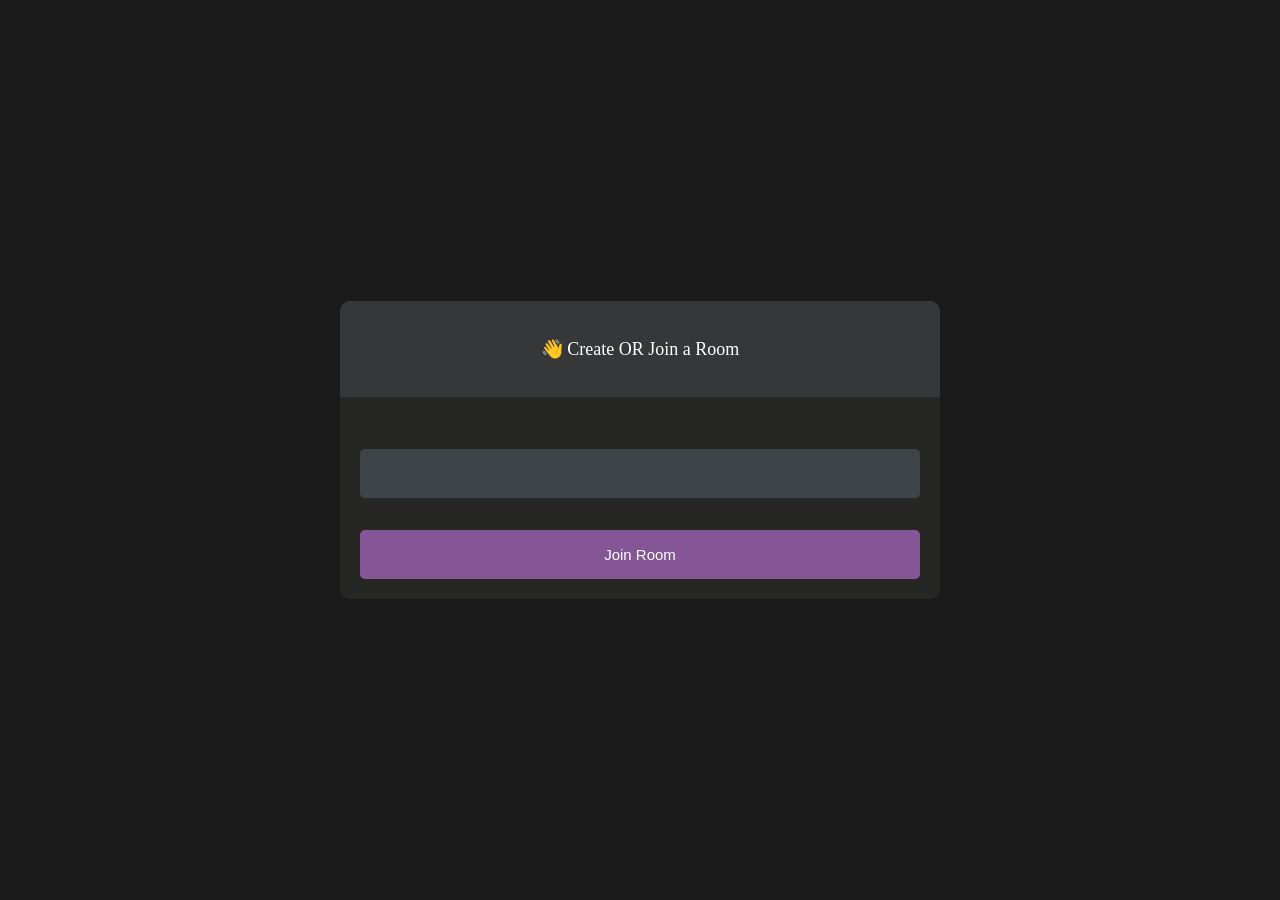
==== index.html @ 6659ae50 "removed muted" ====
<!DOCTYPE html>
<html>
  <head>
    <meta charset="utf-8" />
    <meta http-equiv="X-UA-Compatible" content="IE=edge" />
    <title>One Friend</title>
    <meta name="viewport" content="width=device-width, initial-scale=1" />
    <link
      rel="stylesheet"
      type="text/css"
      media="screen"
      href="./styles/main.css"
    />
  </head>
  <body>
    <div id="videos">
      <video class="video-player" id="user-1" autoplay playsinline></video>
      <video class="video-player" id="user-2" autoplay playsinline></video>
    </div>

    <div id="controls">
      <div class="control-container" id="camera-btn">
        <img src="./icons/camera.png" />
      </div>

      <div class="control-container" id="mic-btn">
        <img src="./icons/mic.png" />
      </div>

      <a href="lobby.html">
        <div class="control-container" id="leave-btn">
          <img src="./icons/phone.png" />
        </div>
      </a>
    </div>
  </body>
  <script src="./scripts/agora-rtm-sdk-1.4.4.js"></script>
  <script src="./scripts/main.js"></script>
</html>
---- styles/main.css ----
*{
   margin: 0;
   padding: 0;
   box-sizing: border-box;
 }
 
 #videos{
    display: grid;
    grid-template-columns: 1fr;
    height: 100vh;
    overflow: hidden;
 }

 .video-player{
    background-color: black;
    width: 100%;
    height: 100%;
    object-fit: cover;
 }

 #user-2{
    display: none;
 }

.smallFrame{
   position: fixed;
   top: 20px;
   left: 20px;
   height: 170px;
   width: 300px;
   border-radius: 5px;
   border: 2px solid purple;
   -webkit-box-shadow: 3px 3px 15px -1px rgba(0,0,0,0.77);
   box-shadow: 3px 3px 15px -1px rgba(0,0,0,0.77);
   z-index: 999;
}

 #controls{
   position:fixed;
   bottom: 20px;
   left: 50%;
   transform: translateX(-50%);
   display: flex;
   gap: 1em;

 }

 .control-container{
   background-color: rgb(179,102,249, .9);
   padding: 20px;
   border-radius: 50%;
   display: flex;
   justify-content: center;
   align-items: center;
   cursor: pointer;
 }

 .control-container img{
   height: 30px;
   width: 30px;
 }

 #leave-btn{
   background-color: rgb(255,0,0);
 }

 @media screen and (max-width:600px) {
   .smallFrame{
      height: 80px;
      width: 120px;
   }
   .control-container img{
      height: 10px;
      width: 10px;
   }
 }
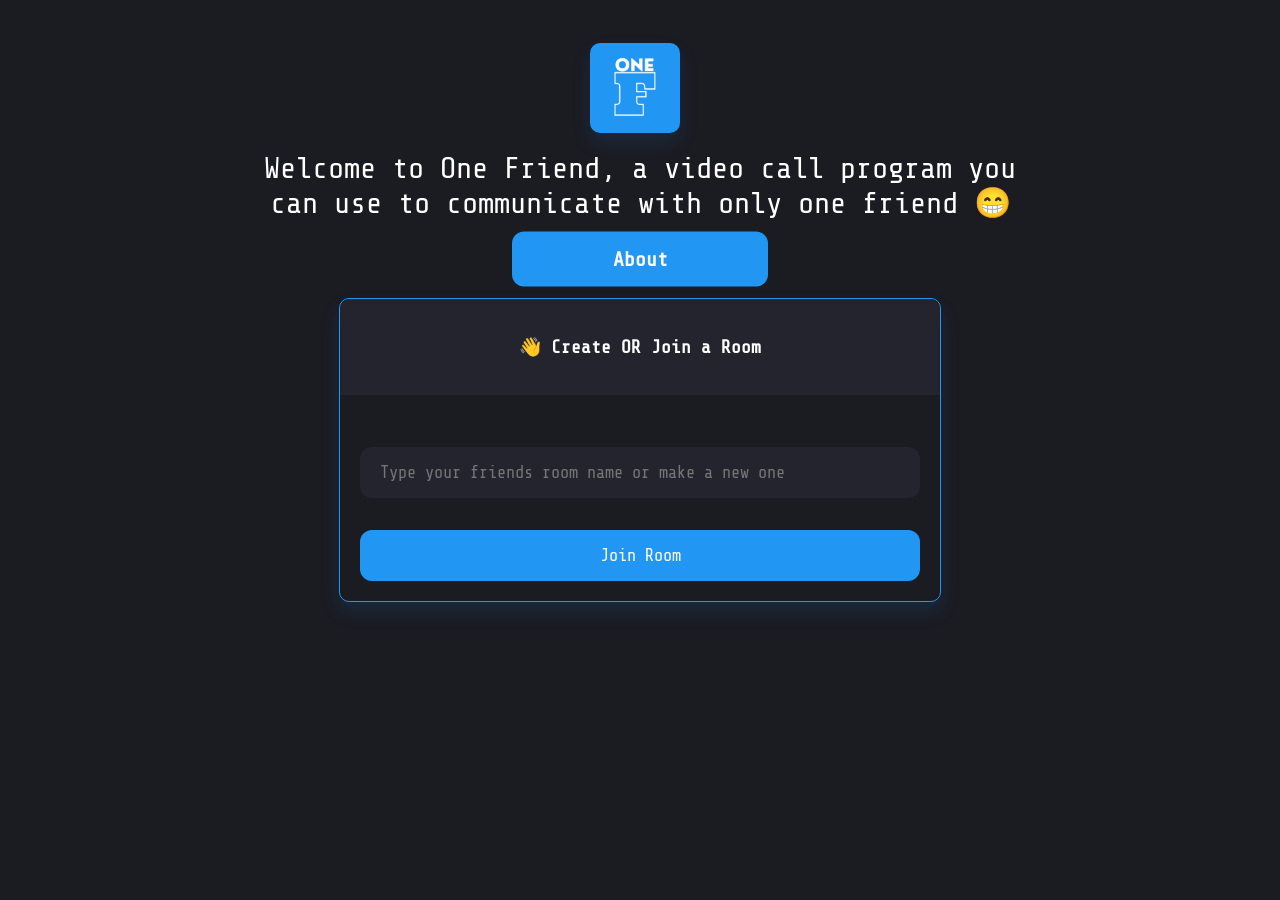
==== commit a2393210: "redesign complete" ====
--- a/index.html
+++ b/index.html
@@ -11,29 +11,33 @@
       media="screen"
       href="./styles/main.css"
     />
+    <link rel="apple-touch-icon" sizes="180x180" href="./images/favicon/apple-touch-icon.png">
+<link rel="icon" type="image/png" sizes="32x32" href="./images/favicon/favicon-32x32.png">
+<link rel="icon" type="image/png" sizes="16x16" href="./images/favicon/favicon-16x16.png">
+<link rel="manifest" href="./images/favicon/site.webmanifest">
   </head>
   <body>
     <div id="videos">
-      <video class="video-player" id="user-1" autoplay playsinline></video>
+      <video muted class="video-player" id="user-1" autoplay playsinline></video>
       <video class="video-player" id="user-2" autoplay playsinline></video>
     </div>
 
     <div id="controls">
       <div class="control-container" id="camera-btn">
-        <img src="./icons/camera.png" />
+        <img src="./images/icons/camera.png" />
       </div>
 
       <div class="control-container" id="mic-btn">
-        <img src="./icons/mic.png" />
+        <img src="./images/icons/mic.png" />
       </div>
 
       <a href="lobby.html">
         <div class="control-container" id="leave-btn">
-          <img src="./icons/phone.png" />
+          <img src="./images/icons/phone.png" />
         </div>
       </a>
     </div>
   </body>
-  <script src="./scripts/agora-rtm-sdk-1.4.4.js"></script>
+  <script src="./scripts/agora-rtm-sdk-1.5.1.js"></script>
   <script src="./scripts/main.js"></script>
 </html>
--- a/styles/main.css
+++ b/styles/main.css
@@ -29,7 +29,7 @@
    height: 170px;
    width: 300px;
    border-radius: 5px;
-   border: 2px solid purple;
+   border: 3px solid #2196f3;
    -webkit-box-shadow: 3px 3px 15px -1px rgba(0,0,0,0.77);
    box-shadow: 3px 3px 15px -1px rgba(0,0,0,0.77);
    z-index: 999;
@@ -46,7 +46,7 @@
  }
 
  .control-container{
-   background-color: rgb(179,102,249, .9);
+   background-color: #2196f3;
    padding: 20px;
    border-radius: 50%;
    display: flex;
@@ -61,7 +61,7 @@
  }
 
  #leave-btn{
-   background-color: rgb(255,0,0);
+   background-color: #fff;
  }
 
  @media screen and (max-width:600px) {
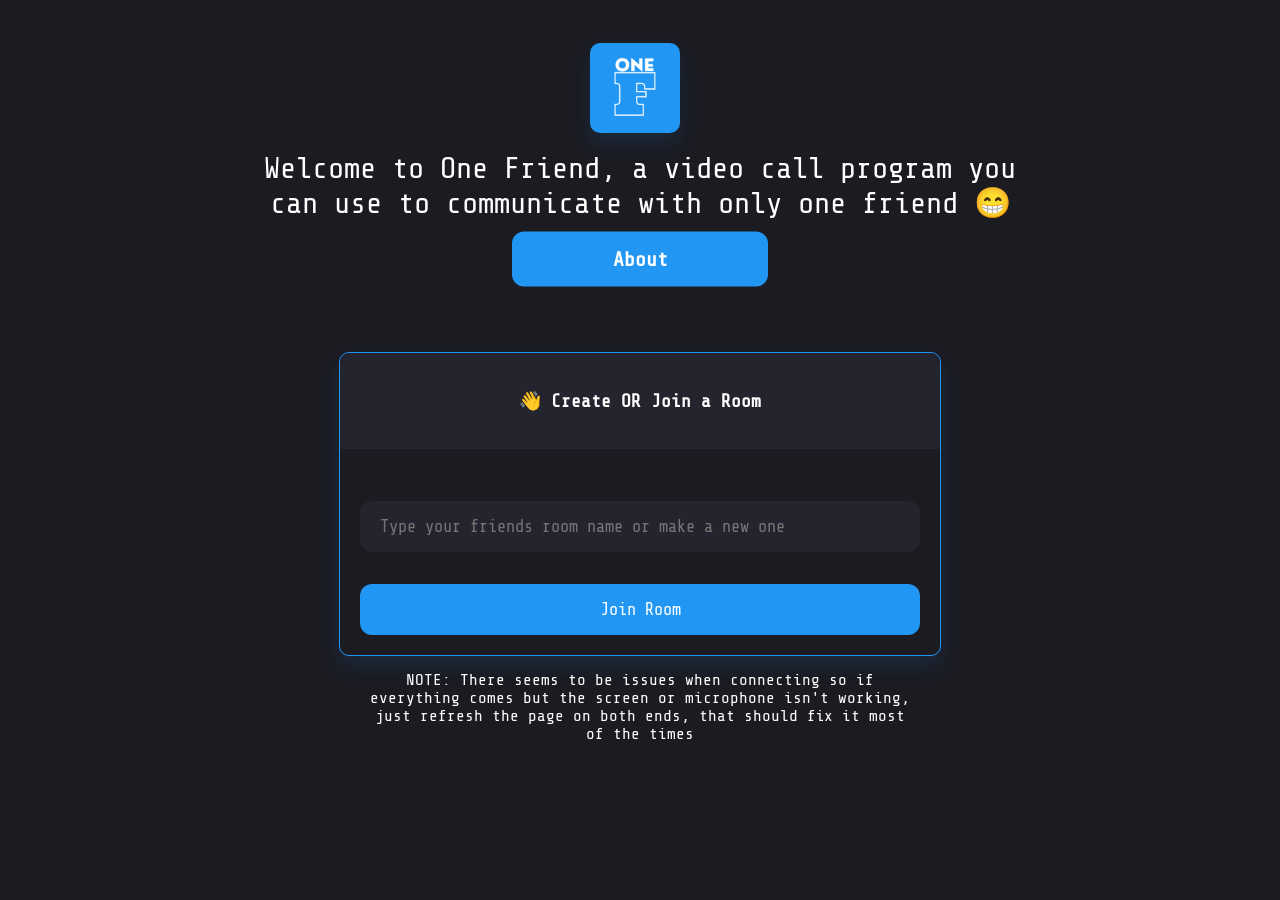
==== commit 350301e5: "Update index.html" ====
--- a/index.html
+++ b/index.html
@@ -1,6 +1,15 @@
 <!DOCTYPE html>
 <html>
   <head>
+    <!-- Google tag (gtag.js) -->
+<script async src="https://www.googletagmanager.com/gtag/js?id=G-8XYSG16B9B"></script>
+<script>
+  window.dataLayer = window.dataLayer || [];
+  function gtag(){dataLayer.push(arguments);}
+  gtag('js', new Date());
+
+  gtag('config', 'G-8XYSG16B9B');
+</script>
     <meta charset="utf-8" />
     <meta http-equiv="X-UA-Compatible" content="IE=edge" />
     <title>One Friend</title>
@@ -17,9 +26,10 @@
 <link rel="manifest" href="./images/favicon/site.webmanifest">
   </head>
   <body>
+    
     <div id="videos">
-      <video muted class="video-player" id="user-1" autoplay playsinline></video>
-      <video class="video-player" id="user-2" autoplay playsinline></video>
+        <video muted class="video-player" id="user-1" autoplay playsinline></video>
+        <video class="video-player" id="user-2" autoplay playsinline></video>
     </div>
 
     <div id="controls">
@@ -38,6 +48,6 @@
       </a>
     </div>
   </body>
-  <script src="./scripts/agora-rtm-sdk-1.5.1.js"></script>
+  <script src="./scripts/agora-rtm-sdk-1.4.4.js"></script>
   <script src="./scripts/main.js"></script>
 </html>
